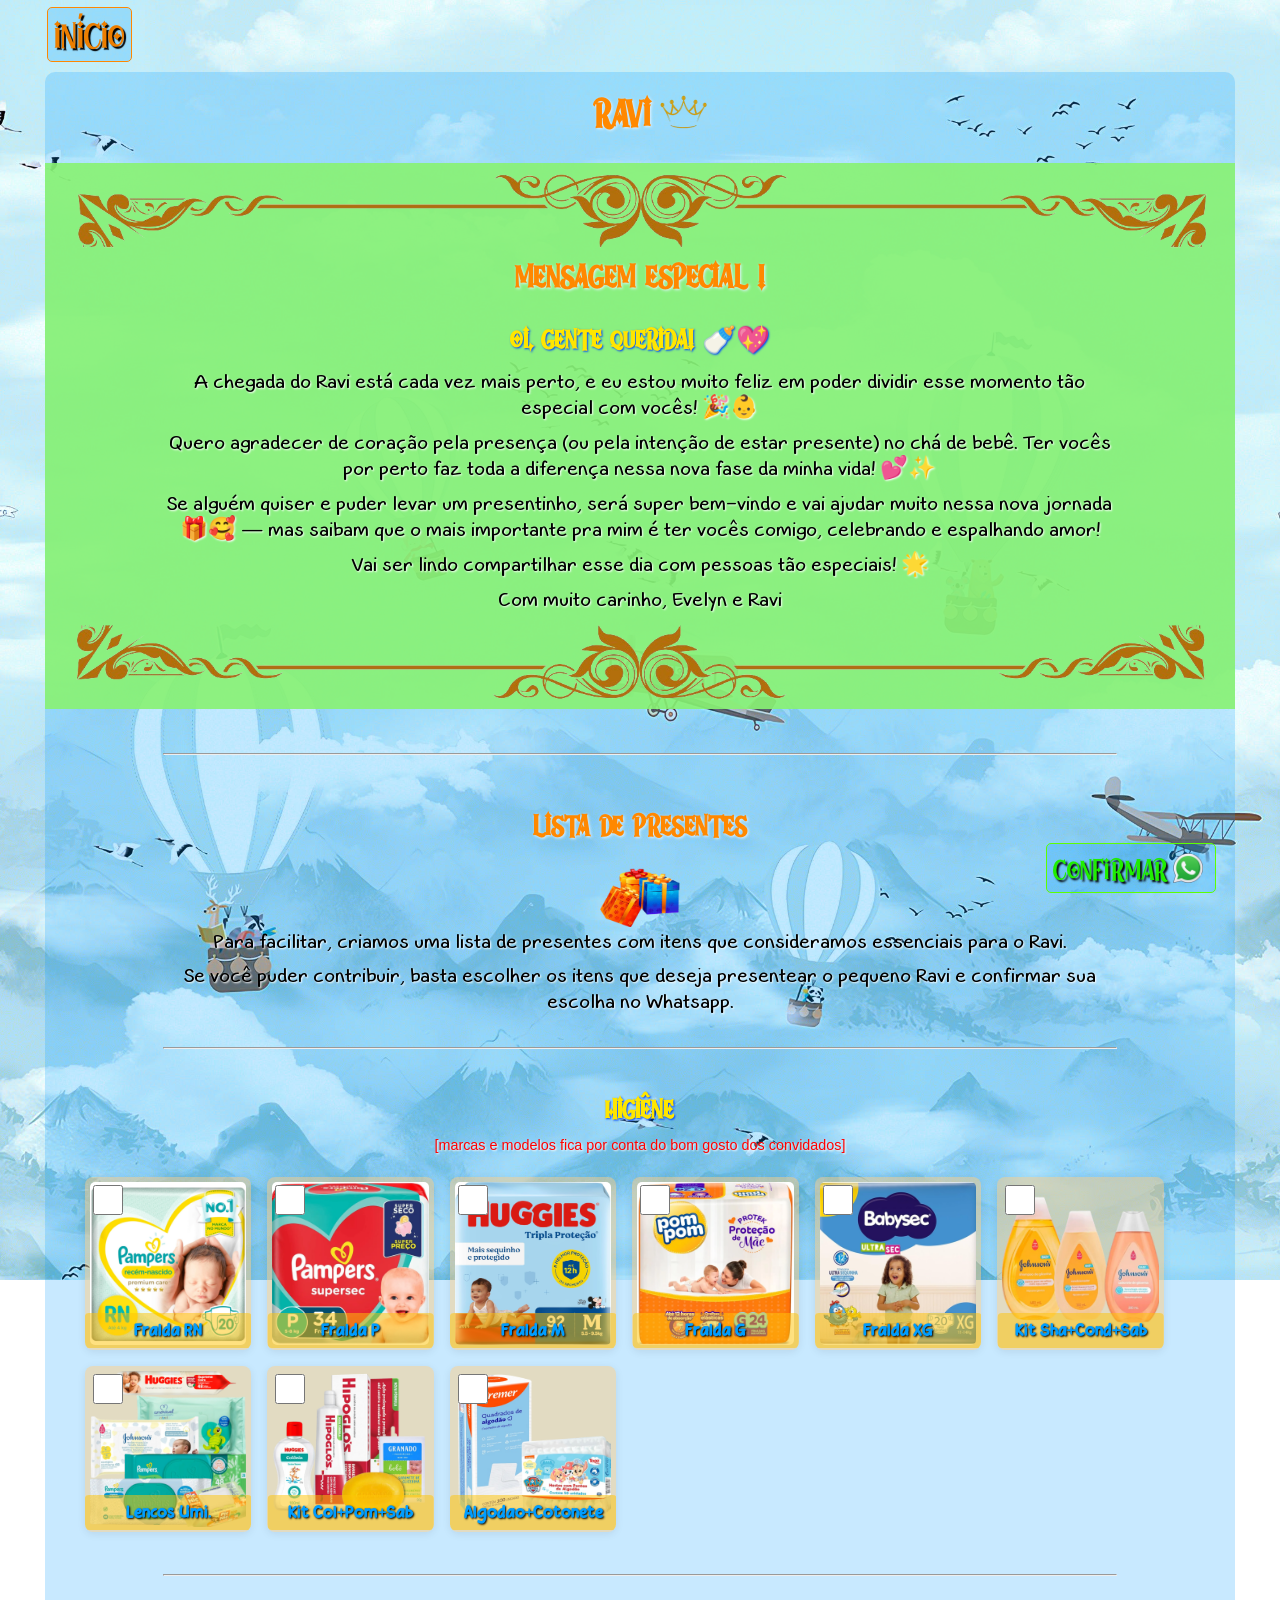
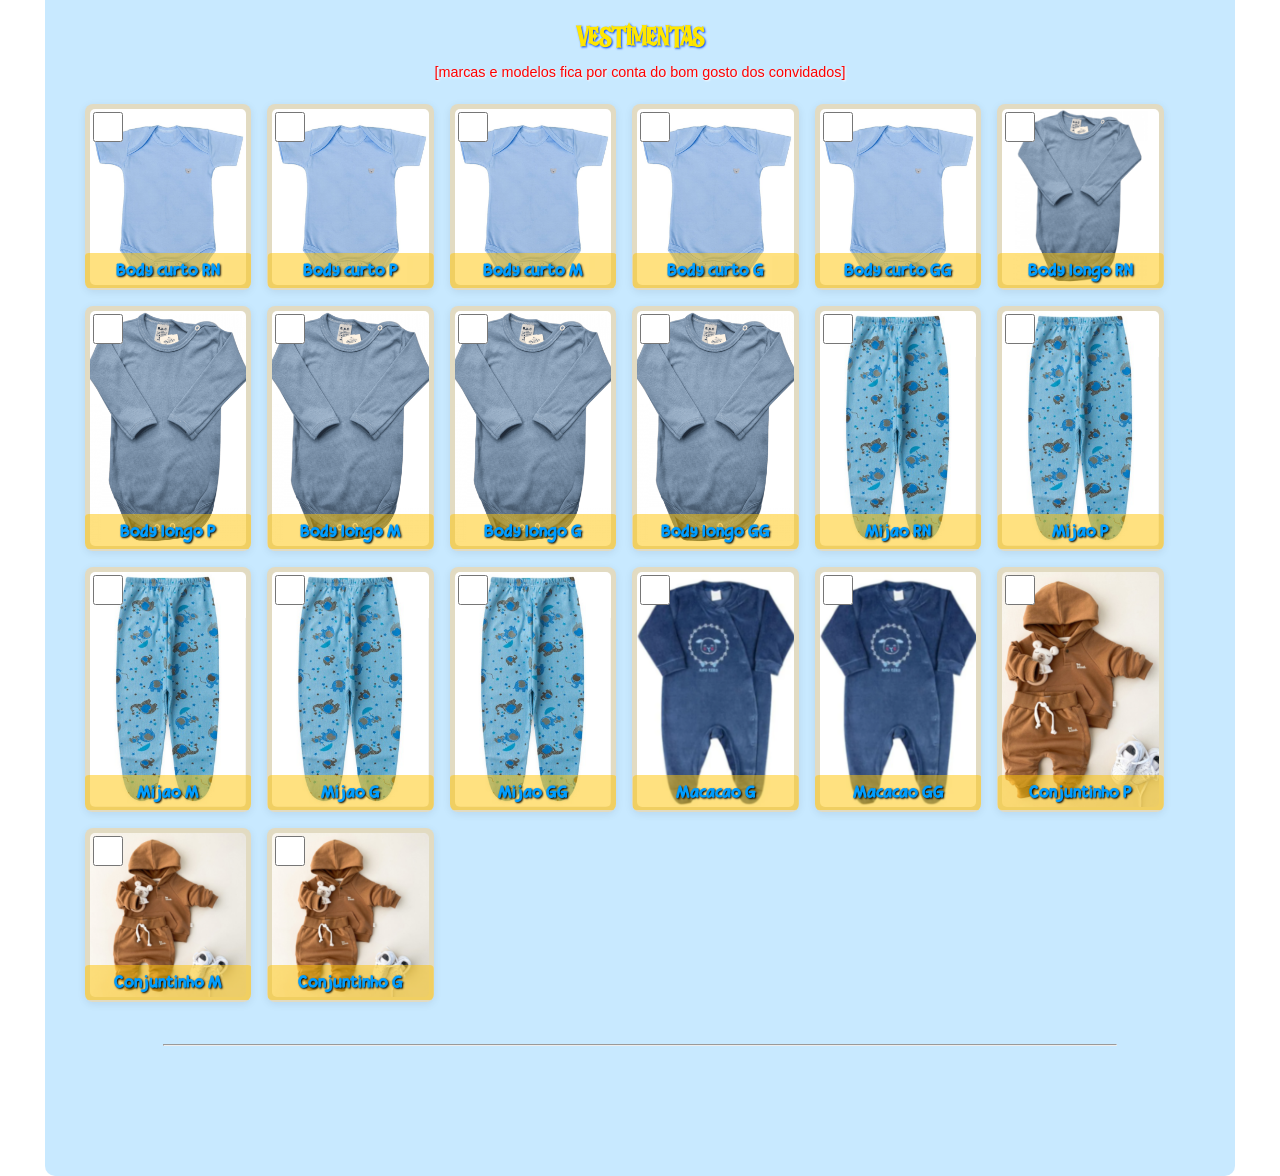
==== index1.html @ 80bfbbaa "att" ====
<!DOCTYPE html>
<html lang="pt-br">
    <!--Cabeça-->
<head>
    <meta charset="UTF-8">
    <meta name="viewport" content="width=device-width, initial-scale=1.0">
<!--title-->  <title>Ravi 👶</title>
<!--ICO-->    <link rel="shortcut icon" href="imagens/favicon.ico" type="image/x-icon">
<!--CSS-->    <link rel="stylesheet" href="style1.css">
<!--JS-->     <script src="index1.js"></script>   
</head>
<!--Corpo-->
<body>
<!--Cabeçalho-->
    <header>
        <span id="inicio">
        <button>Início</button>
        </span>
    </header>
<!--Div/Corpo/Borda/fundo semi transparente-->
    <div id="corpo">
<!--Mensagem-->
    <div class="h1maisp">
    <h1 id="Ravi">Ravi <img src="imagens/coroa220x127x.png" alt="coroa"></h1>
    <div class="mensagem1">
    <img src="imagens/bordasup.png" alt="bordasup" width="100%" height="auto">
    <h1>Mensagem especial !</h1>
    <!--Descrição-->
    <h4>Oi, gente querida! 🍼💖</h4>
        <p>A chegada do Ravi está cada vez mais perto, e eu estou muito feliz em poder dividir esse momento tão especial com vocês! 🎉👶</p>
        <p>Quero agradecer de coração pela presença (ou pela intenção de estar presente) no chá de bebê. Ter vocês por perto faz toda a diferença nessa nova fase da minha vida! 💕✨</p>
        <p>Se alguém quiser e puder levar um presentinho, será super bem-vindo e vai ajudar muito nessa nova jornada 🎁🥰 — mas saibam que o mais importante pra mim é ter vocês comigo, celebrando e espalhando amor!</p>
        <p>Vai ser lindo compartilhar esse dia com pessoas tão especiais! 🌟</p>
        <p>Com muito carinho, Evelyn e Ravi</p>
    <img src="imagens/bordainf.png" alt="bordainf" width="100%" height="auto">
    </div>
</div>
<br>
<br>
<hr class="hrh4">
<!--Presentes-->
<h2>Lista de Presentes</h2>
<img src="imagens/presente.png" alt="bordasup" width="80px" height="auto">
<!--Explicação-->
<p>Para facilitar, criamos uma lista de presentes com itens que consideramos essenciais para o Ravi. </p>
<p>Se você puder contribuir, basta escolher os itens que deseja presentear o pequeno Ravi e confirmar sua escolha no Whatsapp.</p>
<!--Menu-->
<br>
<hr class="hrh4">
<h4>Higiêne</h4>
<p class="escolha">[marcas e modelos fica por conta do bom gosto dos convidados]</p>
<div class="gift-list">
    <ul class="ul-presentes">
        <li class="ListaPresentes">
            <input type="checkbox" class="licheckbox" style="width: 30px; height: 30px;">
                    <img src="imagens/Fralda-RN.png" alt="Presente 1">
                    <span class="textzimg">Fralda RN</span>
                </li>
                <li class="ListaPresentes">
                    <input type="checkbox" class="licheckbox" style="width: 30px; height: 30px;">
                    <img src="imagens/Fralda-P.png" alt="Presente 1">
                    <span class="textzimg">Fralda P</span>
                </li>
                <li class="ListaPresentes">
                    <input type="checkbox" class="licheckbox" style="width: 30px; height: 30px;">
                    <img src="imagens/Fralda-M.png" alt="Presente 1">
                    <span class="textzimg">Fralda M</span>
                </li>
                <li class="ListaPresentes">
                    <input type="checkbox" class="licheckbox" style="width: 30px; height: 30px;">
                    <img src="imagens/Fralda-G.png" alt="Presente 1">
                    <span class="textzimg">Fralda G</span>
                </li>
                <li class="ListaPresentes">
                    <input type="checkbox" class="licheckbox" style="width: 30px; height: 30px;">
                    <img src="imagens/Fralda-XG.png" alt="Presente 1">
                    <span class="textzimg">Fralda XG</span>
                </li>
                <li class="ListaPresentes">
                    <input type="checkbox" class="licheckbox" style="width: 30px; height: 30px;">
                    <img src="imagens/KitJJInfantil.png" alt="Presente 1">
                    <span class="textzimg">Kit Sha+Cond+Sab</span>
                </li>
                <li class="ListaPresentes">
                    <input type="checkbox" class="licheckbox" style="width: 30px; height: 30px;">
                    <img src="imagens/KitLençoumidecido.png" alt="Presente 1">
                    <span class="textzimg">Lenços Umi.</span>
                </li>
                <li class="ListaPresentes">
                    <input type="checkbox" class="licheckbox" style="width: 30px; height: 30px;">
                    <img src="imagens/KitColSabCr.png" alt="Presente 1">
                    <span class="textzimg">Kit Col+Pom+Sab</span>
                </li>
                <li class="ListaPresentes">
                    <input type="checkbox" class="licheckbox" style="width: 30px; height: 30px;">
                    <img src="imagens/KitAlgodãoCotonete.png" alt="Presente 1">
                    <span class="textzimg">Algodão+Cotonete</span>
                </li>
            </ul>
        </div>
                <!--Higiêne-->
        <br>
        <hr class="hrh4">
        <h4>Vestimentas</h4>
        <p class="escolha">[marcas e modelos fica por conta do bom gosto dos convidados]</p>
        <div class="gift-list">
        <ul class="ul-presentes">
        <!-- Lista de Presentes -->
        <li class="ListaPresentes">
            <input type="checkbox" class="licheckbox" style="width: 30px; height: 30px;">
            <img src="imagens/body1.png" alt="imgP1">
            <span class="textzimg">Body curto RN</span>
        </li>
        <li class="ListaPresentes">
            <input type="checkbox" class="licheckbox" style="width: 30px; height: 30px;">
            <img src="imagens/body1.png" alt="imgP2">
            <span class="textzimg">Body curto P</span>
        </li>
        <li class="ListaPresentes">
            <input type="checkbox" class="licheckbox" style="width: 30px; height: 30px;">
            <img src="imagens/body1.png" alt="Presente 1">
            <span class="textzimg">Body curto M</span>
        </li>
        <li class="ListaPresentes">
            <input type="checkbox" class="licheckbox" style="width: 30px; height: 30px;">
            <img src="imagens/body1.png" alt="Presente 1">
            <span class="textzimg">Body curto G</span>
        </li>
        <li class="ListaPresentes">
            <input type="checkbox" class="licheckbox" style="width: 30px; height: 30px;">
            <img src="imagens/body1.png" alt="Presente 1">
            <span class="textzimg">Body curto GG</span>
        </li>
        <li class="ListaPresentes">
            <input type="checkbox" class="licheckbox" style="width: 30px; height: 30px;">
            <img src="imagens/bodymangalonga.png" alt="Presente 1">
            <span class="textzimg">Body longo RN</span>
        </li>
        <li class="ListaPresentes">
            <input type="checkbox" class="licheckbox" style="width: 30px; height: 30px;">
            <img src="imagens/bodymangalonga.png" alt="Presente 1">
            <span class="textzimg">Body longo P</span>
        </li>
        <li class="ListaPresentes">
            <input type="checkbox" class="licheckbox" style="width: 30px; height: 30px;">
            <img src="imagens/bodymangalonga.png" alt="Presente 1">
            <span class="textzimg">Body longo M</span>
        </li>
        <li class="ListaPresentes">
            <input type="checkbox" class="licheckbox" style="width: 30px; height: 30px;">
            <img src="imagens/bodymangalonga.png" alt="Presente 1">
            <span class="textzimg">Body longo G</span>
        </li>
        <li class="ListaPresentes">
            <input type="checkbox" class="licheckbox" style="width: 30px; height: 30px;">
            <img src="imagens/bodymangalonga.png" alt="Presente 1">
            <span class="textzimg">Body longo GG</span>
        </li>
        
        <li class="ListaPresentes">
            <input type="checkbox" class="licheckbox" style="width: 30px; height: 30px;">
            <img src="imagens/mijoes.png" alt="imgP4">
            <span class="textzimg">Mijão RN</span>
        </li>
        <li class="ListaPresentes">
            <input type="checkbox" class="licheckbox" style="width: 30px; height: 30px;">
            <img src="imagens/mijoes.png" alt="Presente 1">
            <span class="textzimg">Mijão P</span>
        </li>
        <li class="ListaPresentes">
            <input type="checkbox" class="licheckbox" style="width: 30px; height: 30px;">
            <img src="imagens/mijoes.png" alt="Presente 1">
            <span class="textzimg">Mijão M</span>
        </li>
        <li class="ListaPresentes">
            <input type="checkbox" class="licheckbox" style="width: 30px; height: 30px;">
            <img src="imagens/mijoes.png" alt="Presente 1">
            <span class="textzimg">Mijão G</span>
        </li>
        <li class="ListaPresentes">
            <input type="checkbox" class="licheckbox" style="width: 30px; height: 30px;">
            <img src="imagens/mijoes.png" alt="Presente 1">
            <span class="textzimg">Mijão GG</span>
        </li>
        <li class="ListaPresentes">
            <input type="checkbox" class="licheckbox" style="width: 30px; height: 30px;">
            <img src="imagens/macacao.png" alt="Presente 1">
            <span class="textzimg">Macacão G</span>
        </li>
        <li class="ListaPresentes">
            <input type="checkbox" class="licheckbox" style="width: 30px; height: 30px;">
            <img src="imagens/macacao.png" alt="Presente 1">
            <span class="textzimg">Macacão GG</span>
        </li>
        <li class="ListaPresentes">
            <input type="checkbox" class="licheckbox" style="width: 30px; height: 30px;">
            <img src="imagens/conjunto.png" alt="Presente 1">
            <span class="textzimg">Conjuntinho P</span>
        </li>
        <li class="ListaPresentes">
            <input type="checkbox" class="licheckbox" style="width: 30px; height: 30px;">
            <img src="imagens/conjunto.png" alt="Presente 1">
            <span class="textzimg">Conjuntinho M</span>
        </li>
        <li class="ListaPresentes">
            <input type="checkbox" class="licheckbox" style="width: 30px; height: 30px;">
            <img src="imagens/conjunto.png" alt="Presente 1">
            <span class="textzimg">Conjuntinho G</span>
        </li>
        </ul>
        </div>


<!--Sorteios-->
<br>
<hr class="hrh4">
        
        <br><br><br><br><br>
        <!--Whatsapp-->
    <span id="whatsapp">
        <button id="whatsapp">Confirmar<img src="imagens/freepik__whatsapp_icone.png" alt="wpp">
        </button>
    </span>
    </div>
</body>
</html>
---- style1.css ----
/* @import */
@font-face {
    font-family: chewy;
    src: url(text/Chewy\ Bubble.otf) format('opentype');
}
@font-face {
    font-family: gleeful;
    src: url(text/Gleeful-Bubble-Regular.otf) format('opentype');
}
@font-face {
    font-family: letters;
    src: url(text/Letters\ for\ Learners\ Dots.ttf) format('truetype');
}
@font-face {
    font-family: magia;
    src: url(text/MEGLORIA.ttf) format('truetype');
}
@font-face {
    font-family: smart;
    src: url(text/Smart_Kid.otf) format('opentype');
}
@font-face {
    font-family: alice;
    src: url(text/Alice\ in\ Wonderland.ttf) format('truetype');
}
/* Corpo */
body {
    font-family: arial, sans-serif;
    background-image: url('imagens/baloes.jpg');
    background-size: cover;
    background-attachment: fixed;
    background-repeat: no-repeat;
    background-position: fixed;
    margin: 0;
    padding: 0;
}

/* Header/button */
header {
    display: flex;
    position: fixed;
    justify-content: flex-start;
    top: 7px;
    margin-left: 3.7vw;
    width: 100%;
    background-color: rgba(0, 21, 255, 0);
    background-size: cover;
    z-index: 10;
}

header span button {
    display: flex;
    margin: 0 auto;

    font-family: 'magia', sans-serif;
    font-size: 2.3rem;
    color: #ec7e00;
    text-shadow: #000000 2px 2px 1px;
    
    background-color:  rgba(0, 153, 255, 0.214);
    border: 1px solid #ff8800;
    border-radius: 5px;
    cursor: pointer;
}
button:hover {
    color: #ff9d1d;
    text-shadow: #000000 2px 3px 1px;
    background-color: rgba(0, 38, 255, 0.477);
}
button:active {
    color: #45fff9;
    text-shadow: #000000 2px 1px 2px;
    background-color:rgba(0, 21, 255, 0.584);
}
header span img {
    width: 8vh;
    height: 6vh;
    vertical-align: -10px;
    margin-left: 20vw;
    margin-right: 20vw;
}

/* corpo da página */
#corpo {
    display: flex;
    flex-direction: column;
    position: relative;
    align-items: center;
    background-color: rgba(0, 153, 255, 0.214);
    border-radius: 10px;
    width: 93%;
    margin: 0 auto;
    top:8vh;
}
#Ravi {
    display: flex;
    position: relative;
    align-items: center;
    justify-content: center;
    font-family: 'magia', sans-serif;
    font-size: 2.3rem;
    color: #ff8800;
    text-shadow: 1px 1px 3px rgb(225, 243, 255);
    margin-top: 15px !important;
    left: 10px;
    right: 3.5%;
}
#Ravi img {
    width: 47px;
    height: 35px;
    margin-left: 10px;
}
.mensagem1 {
    background-color: #89f274e8;
}
/* Inicio d conteudo*/
h1 {
    font-family: 'magia', sans-serif;
    color: #ff8800;
    text-align: center;
    font-size: 2rem;
    margin-top: 0vh;
    text-shadow: 1px 1px 3px rgb(225, 243, 255);
    text-wrap: wrap;
    right: 3.5%;
}
h2 {
    font-family: 'magia', sans-serif;
    color: #ff8800;
    text-align: center;
    font-size: 1.8rem;
    text-shadow: 1px 1px 3px rgb(225, 243, 255);
    text-wrap: wrap;
    right: 3.5%;
    margin-top: 10px;
}
h4 {
    font-family: 'magia', sans-serif;
    color: #ffe600;
    text-align: center;
    font-size: 1.7rem;
    margin-top: 0vh;
    text-shadow: 1px 1px 2px rgb(0, 68, 255);
    text-wrap: wrap;
    right: 3.5%;
}
p.escolha{
    font-size: 0.9rem;
    color:#ff0000;
    font-family: Arial, Helvetica, sans-serif;
}

p {
    font-family: 'smart', sans-serif;
    color:  #000000;
    text-align: center;
    font-size: 1.4rem;
    text-shadow: 1px 1px 2px rgb(255, 255, 255);
    margin: 0 auto;
    width: 80%;
    text-wrap: wrap;
    right: 3.5%;
    margin-bottom: 8px;
   }

/* itens da lista de presentes */
.gift-list {
    margin: 0 auto;
    flex-direction: column repeat(3, 1fr);
}
.licheckbox {
    display: flex;
    position: absolute;
    justify-content: start;
    margin: 3px;
    background-color: transparent;
    border: none;
}
.ul-presentes {
    display: grid;
    grid-template-columns: repeat(3, 1fr);
    margin-right: 6%;
    margin-left: auto;
    gap: 16px;
    list-style-type: none;
    box-sizing: border-box;
}
/* ...existing code... */
.ul-presentes li {
    position: relative;
    background: #ffc87b75;
    border-radius: 8px;
    padding: 5px;
    text-align: center;
    box-shadow: 0 2px 8px rgba(0,0,0,0.08);
    overflow: hidden;
}
/* Imagens */
.ul-presentes li img {
    width: 100%;
    height: 100%;
    object-fit: cover;
    border-radius: 5px;
    display: block;
}
.textzimg {
    position: absolute;
    left: 50%;
    bottom: 2px; /* Ajuste conforme necessário */
    transform: translateX(-50%);
    width: 100%;
    display: flex;
    justify-content: center;
    align-items: flex-end;
    font-family: 'gleeful', sans-serif;
    color: #009dff;
    text-shadow: #000000 1px 1px 2px;
    font-size: 1.5rem;
    text-wrap: nowrap;
    text-align: center;
    z-index: 5;
    background-color: rgba(255, 197, 6, 0.51);
    padding: 2px 0;
    border: none;
    border-radius: 4px;
}
.hrh4 {
    width: 80%;
    justify-content: center;
    margin-bottom: 40px;

}
h4 {
    margin-bottom: 10px;
}
#whatsapp button {
    font-family: 'magia', sans-serif;
    font-size: 1.8rem;
    color: #20ee00;
    text-shadow: #000000 2px 2px 2px;
    text-align: left;
    background-color: rgba(0, 153, 255, 0.214);
    position: fixed;
    bottom: 7px;
    right: 5%;
    width: 170px;
    height: 50px;
    border: 1px solid #5eff00;
    border-radius: 5px;
    cursor: pointer;
    z-index: 10;
}
#whatsapp img {
    width: 30px;
    height: 30px;
    vertical-align: -3px;
    margin-left: 4px;
}
#whatsapp button:hover {
    color: #009e00;
    text-shadow: #000000 2px 3px 1px;
    background-color: rgba(0, 61, 230, 0.51);
}
#whatsapp button:active {
    color: #45fff9;
    text-shadow: #000000 2px 1px 1px;
    background-color: rgba(0, 21, 255, 0.622);
}
/* Responsividade */
@media (min-width: 100px) {
    .ul-presentes {
        grid-template-columns: repeat(2, 1fr);
    }
    .ul-presentes > li {
        max-width: 600px;
    }
}
@media (min-width: 600px) {
    .ul-presentes {
        grid-template-columns: repeat(3, 1fr);
    }
    .ul-presentes > li {
        max-width: 850px;
    }
}
@media (min-width: 850px) {
    .ul-presentes {
        grid-template-columns: repeat(4, 1fr);
    }
    .ul-presentes > li {
        max-width: 1100px;
    }
}
@media (min-width: 1100px) {
    .ul-presentes {
        grid-template-columns: repeat(6, 1fr);
    }
    .ul-presentes > li {
        max-width: 1820px;
    }
}
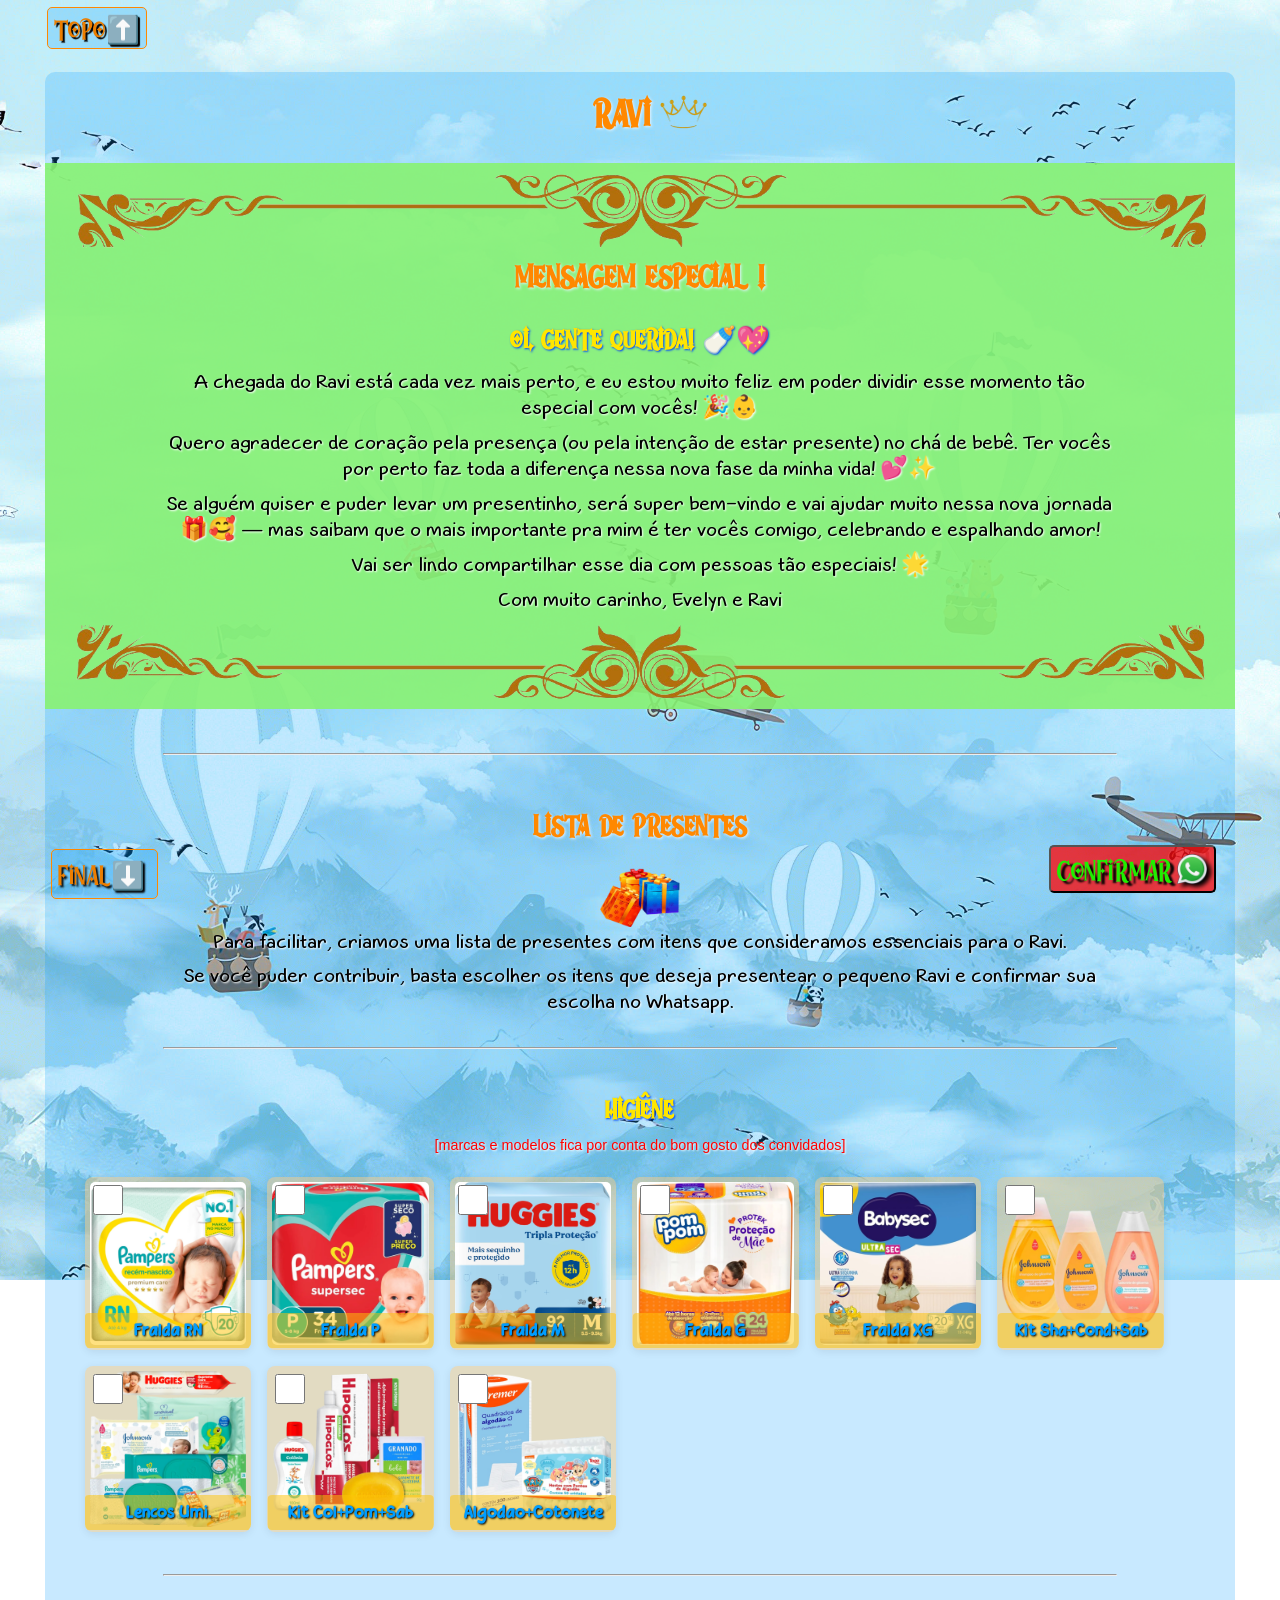
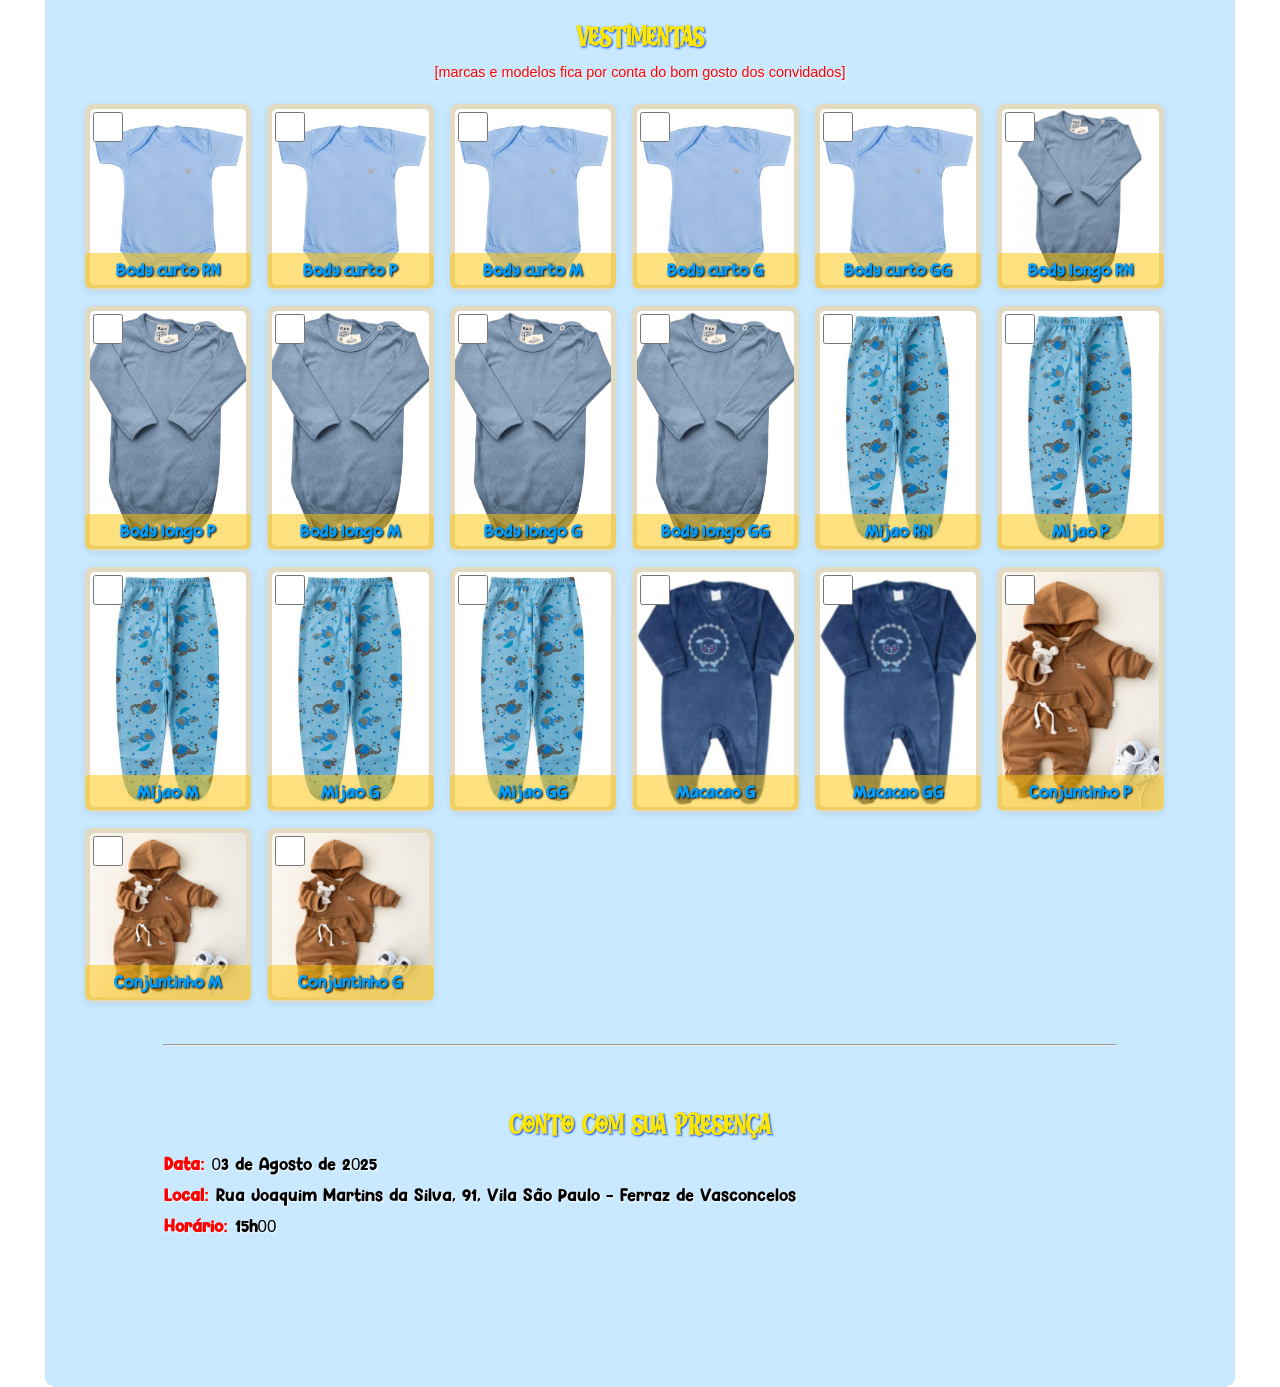
==== commit e939c361: "fim Projeto finalizado" ====
--- a/index1.html
+++ b/index1.html
@@ -14,7 +14,7 @@
 <!--Cabeçalho-->
     <header>
         <span id="inicio">
-        <button>Início</button>
+        <button>Topo⬆️</button>
         </span>
     </header>
 <!--Div/Corpo/Borda/fundo semi transparente-->
@@ -215,12 +215,19 @@
 <br>
 <hr class="hrh4">
         
-        <br><br><br><br><br>
+        <br>
+        <h4>Conto Com Sua Presença</h4>
+        <p class="rodape"><strong>Data:</strong> 03 de Agosto de 2025</p>
+        <p class="rodape"><strong>Local:</strong> Rua Joaquim Martins da Silva, 91, Vila São Paulo - Ferraz de Vasconcelos</p>
+        <p class="rodape" id="fim"><strong>Horário:</strong> 15h00</p>
         <!--Whatsapp-->
     <span id="whatsapp">
         <button id="whatsapp">Confirmar<img src="imagens/freepik__whatsapp_icone.png" alt="wpp">
         </button>
     </span>
+    <span id="final">
+        <button id="btnfinal">Final⬇️</button>
+    </span>
     </div>
 </body>
 </html>
--- a/style1.css
+++ b/style1.css
@@ -22,6 +22,10 @@
 @font-face {
     font-family: alice;
     src: url(text/Alice\ in\ Wonderland.ttf) format('truetype');
+}
+@font-face {
+    font-family: rodape;
+    src: url(text/Hey\ Comic.ttf) format('truetype')
 }
 /* Corpo */
 body {
@@ -47,13 +51,11 @@
     background-size: cover;
     z-index: 10;
 }
-
+/*inicio*/
 header span button {
     display: flex;
-    margin: 0 auto;
-
-    font-family: 'magia', sans-serif;
-    font-size: 2.3rem;
+    font-family: 'magia', sans-serif;
+    font-size: 1.7rem;
     color: #ec7e00;
     text-shadow: #000000 2px 2px 1px;
     
@@ -62,12 +64,47 @@
     border-radius: 5px;
     cursor: pointer;
 }
+
 button:hover {
     color: #ff9d1d;
     text-shadow: #000000 2px 3px 1px;
     background-color: rgba(0, 38, 255, 0.477);
 }
 button:active {
+    color: #45fff9;
+    text-shadow: #000000 2px 1px 2px;
+    background-color:rgba(0, 21, 255, 0.584);
+}
+header span img {
+    width: 8vh;
+    height: 6vh;
+    vertical-align: -10px;
+    margin-left: 20vw;
+    margin-right: 20vw;
+}
+#final button {
+    font-family: 'magia', sans-serif;
+    font-size: 1.7rem;
+    color: #ec7e00;
+    text-shadow: #000000 2px 2px 2px;
+    text-align: left;
+    background-color: rgba(0, 153, 255, 0.214);
+    position: fixed;
+    bottom: 1px;
+    left: 4%;
+    width: 107px;
+    height: 50px;
+    border: 1px solid #ff8800;
+    border-radius: 5px;
+    cursor: pointer;
+    z-index: 10;
+}
+#final button:hover {
+    color: #ff9d1d;
+    text-shadow: #000000 2px 3px 1px;
+    background-color: rgba(0, 38, 255, 0.477);
+}
+#final button:active {
     color: #45fff9;
     text-shadow: #000000 2px 1px 2px;
     background-color:rgba(0, 21, 255, 0.584);
@@ -113,7 +150,7 @@
 .mensagem1 {
     background-color: #89f274e8;
 }
-/* Inicio d conteudo*/
+/* Inicio do conteudo*/
 h1 {
     font-family: 'magia', sans-serif;
     color: #ff8800;
@@ -162,6 +199,14 @@
     right: 3.5%;
     margin-bottom: 8px;
    }
+p.rodape {
+    font-family: 'rodape', Arial, Helvetica, sans-serif;
+    font-size: 17px;
+    text-align: justify;
+}
+p>strong {
+    color: #ff0000;
+}
 
 /* itens da lista de presentes */
 .gift-list {
@@ -237,15 +282,15 @@
     font-family: 'magia', sans-serif;
     font-size: 1.8rem;
     color: #20ee00;
-    text-shadow: #000000 2px 2px 2px;
+    text-shadow: #000000 4px 3px 2px;
     text-align: left;
-    background-color: rgba(0, 153, 255, 0.214);
+    background-color: rgba(255, 0, 0, 0.74);
     position: fixed;
     bottom: 7px;
     right: 5%;
-    width: 170px;
-    height: 50px;
-    border: 1px solid #5eff00;
+    width: 167px;
+    height: 48px;
+    border: 2px 2px #20ee00;
     border-radius: 5px;
     cursor: pointer;
     z-index: 10;
@@ -255,6 +300,7 @@
     height: 30px;
     vertical-align: -3px;
     margin-left: 4px;
+    filter: drop-shadow(4px 3px 2px #000000);
 }
 #whatsapp button:hover {
     color: #009e00;
@@ -266,6 +312,9 @@
     text-shadow: #000000 2px 1px 1px;
     background-color: rgba(0, 21, 255, 0.622);
 }
+#fim {
+    margin-bottom: 150px
+}
 /* Responsividade */
 @media (min-width: 100px) {
     .ul-presentes {
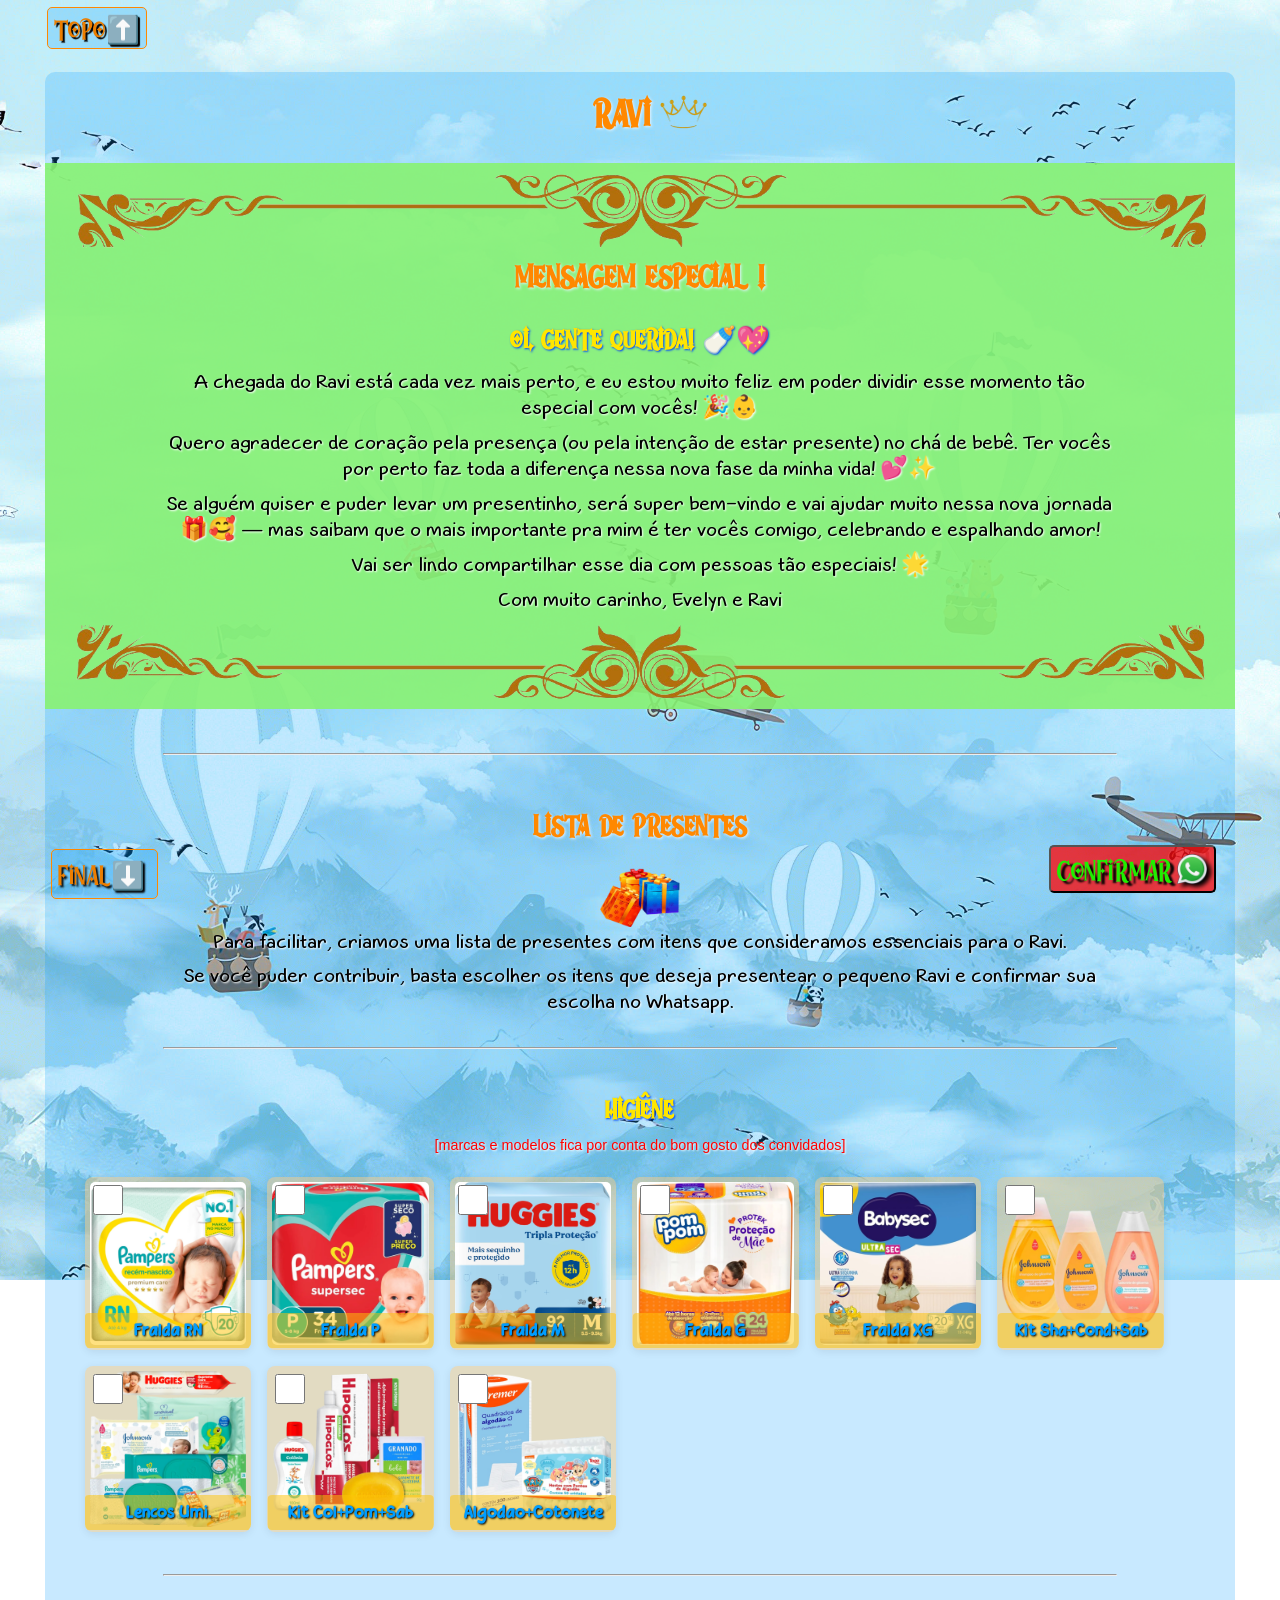
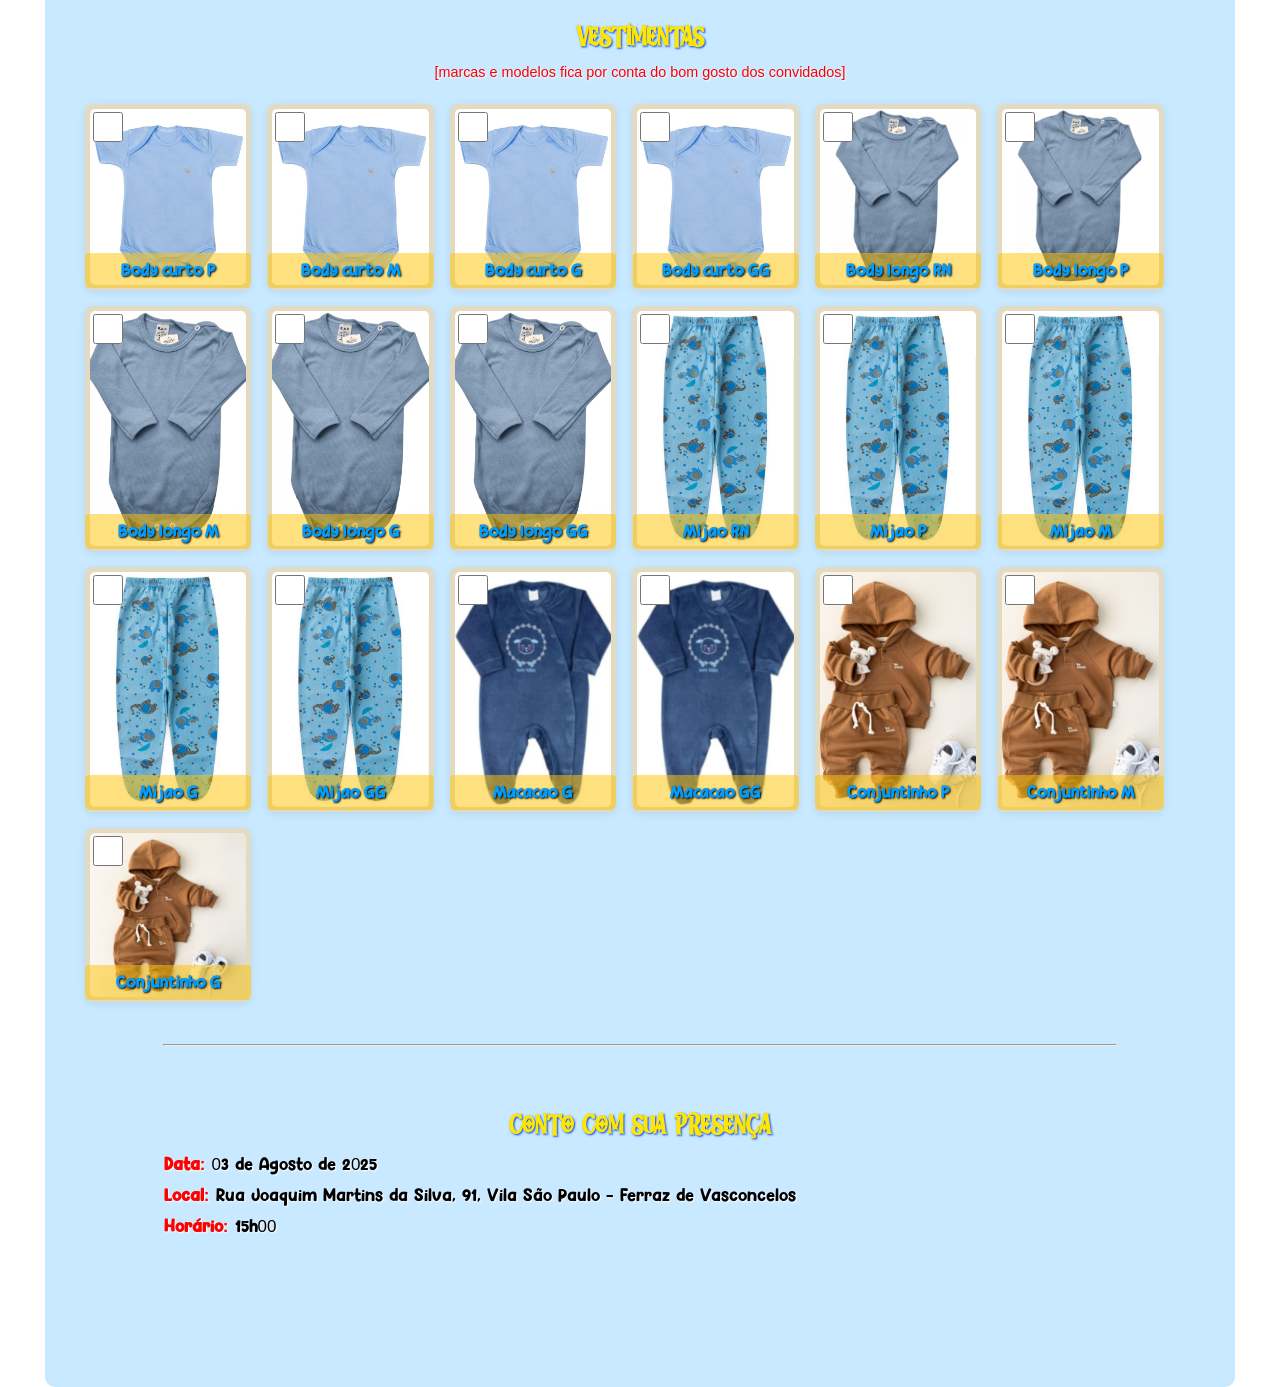
==== commit 1f451ebb: "-RN" ====
--- a/index1.html
+++ b/index1.html
@@ -106,11 +106,7 @@
         <div class="gift-list">
         <ul class="ul-presentes">
         <!-- Lista de Presentes -->
-        <li class="ListaPresentes">
-            <input type="checkbox" class="licheckbox" style="width: 30px; height: 30px;">
-            <img src="imagens/body1.png" alt="imgP1">
-            <span class="textzimg">Body curto RN</span>
-        </li>
+        
         <li class="ListaPresentes">
             <input type="checkbox" class="licheckbox" style="width: 30px; height: 30px;">
             <img src="imagens/body1.png" alt="imgP2">
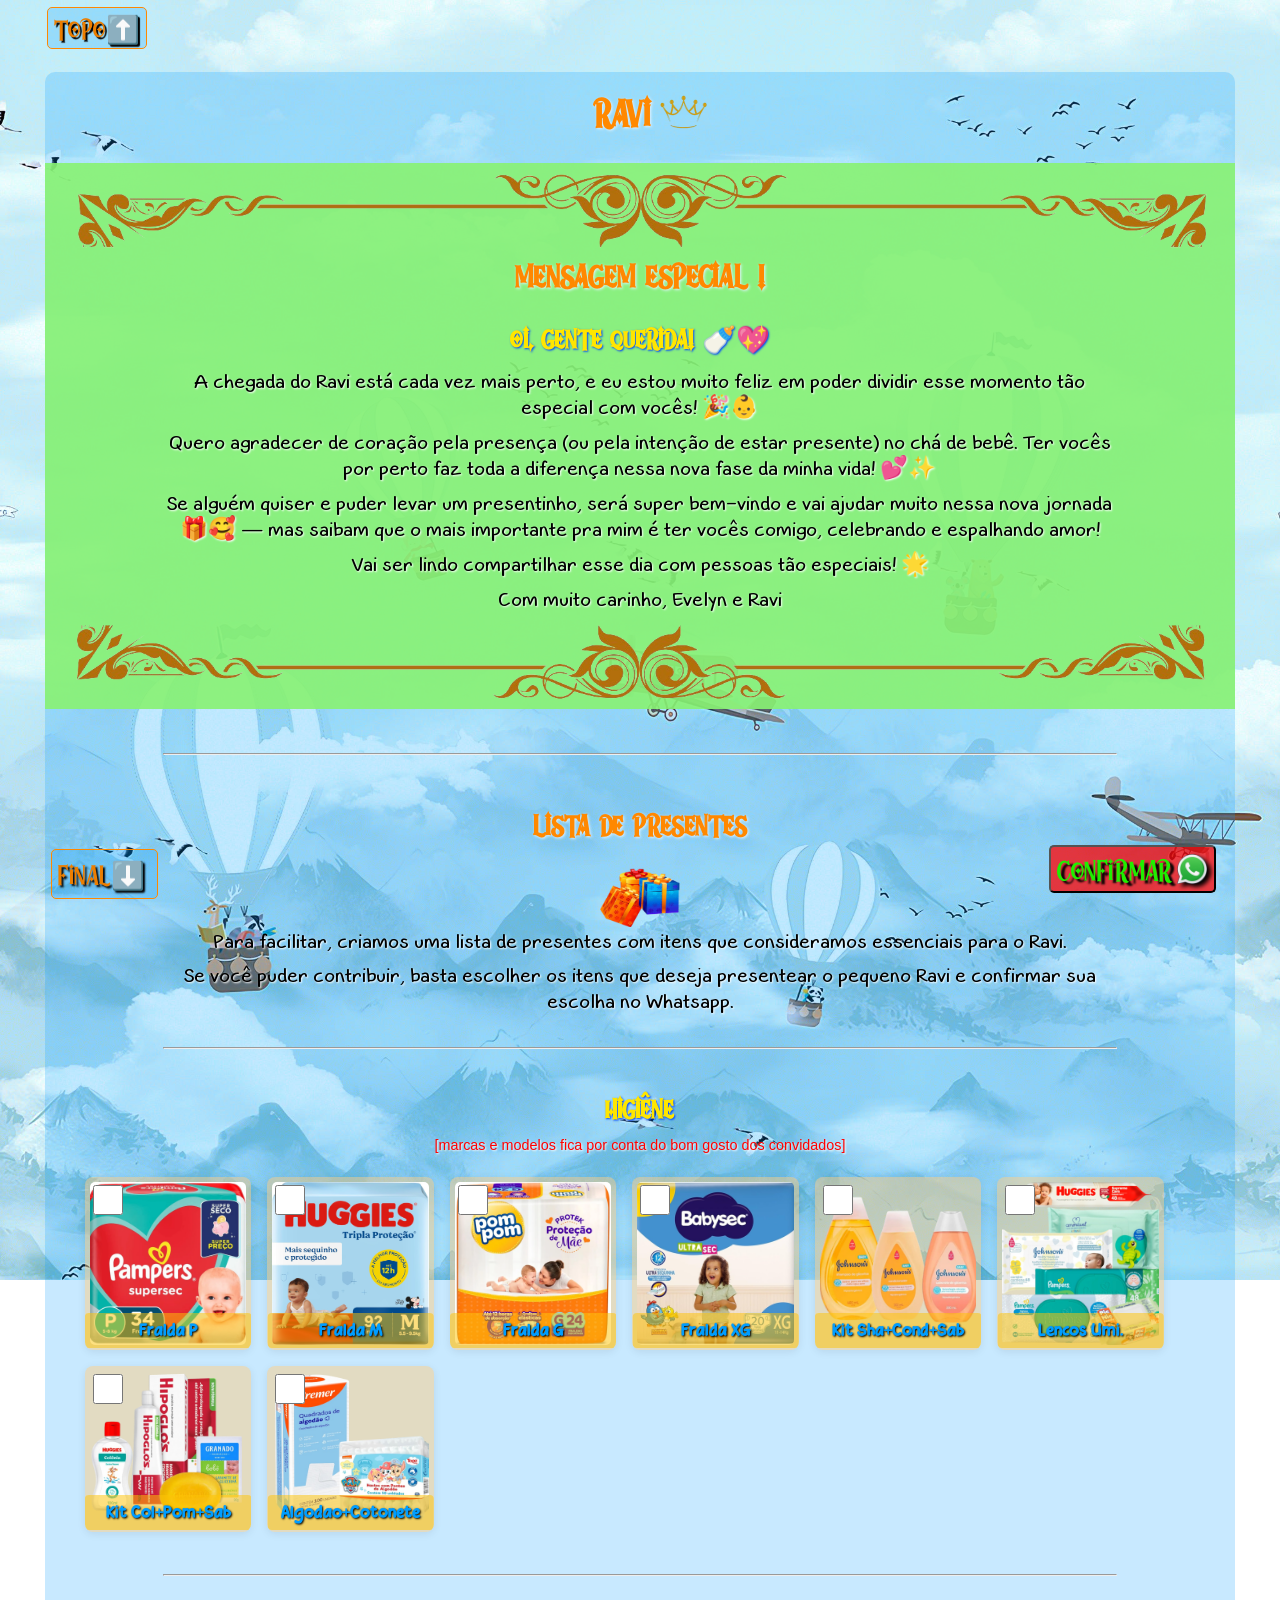
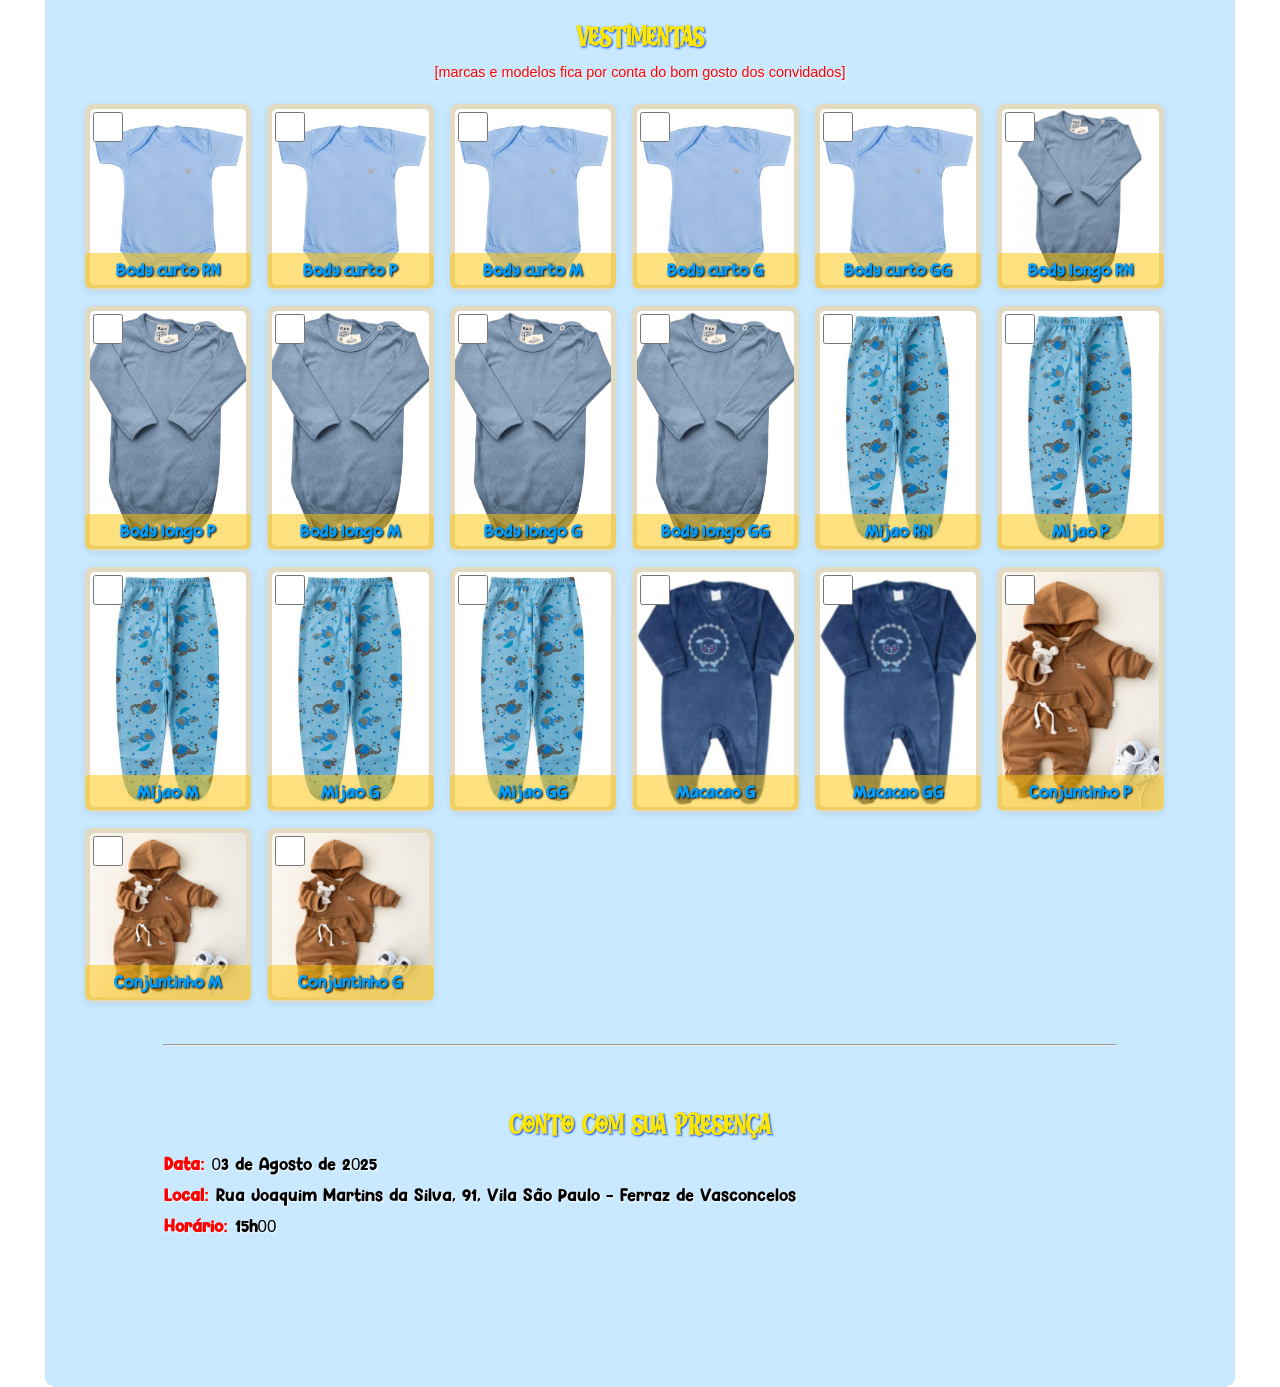
==== commit d487648b: "-RN correction" ====
--- a/index1.html
+++ b/index1.html
@@ -51,11 +51,7 @@
 <p class="escolha">[marcas e modelos fica por conta do bom gosto dos convidados]</p>
 <div class="gift-list">
     <ul class="ul-presentes">
-        <li class="ListaPresentes">
-            <input type="checkbox" class="licheckbox" style="width: 30px; height: 30px;">
-                    <img src="imagens/Fralda-RN.png" alt="Presente 1">
-                    <span class="textzimg">Fralda RN</span>
-                </li>
+        
                 <li class="ListaPresentes">
                     <input type="checkbox" class="licheckbox" style="width: 30px; height: 30px;">
                     <img src="imagens/Fralda-P.png" alt="Presente 1">
@@ -106,7 +102,11 @@
         <div class="gift-list">
         <ul class="ul-presentes">
         <!-- Lista de Presentes -->
-        
+        <li class="ListaPresentes">
+            <input type="checkbox" class="licheckbox" style="width: 30px; height: 30px;">
+            <img src="imagens/body1.png" alt="imgP1">
+            <span class="textzimg">Body curto RN</span>
+        </li>
         <li class="ListaPresentes">
             <input type="checkbox" class="licheckbox" style="width: 30px; height: 30px;">
             <img src="imagens/body1.png" alt="imgP2">
